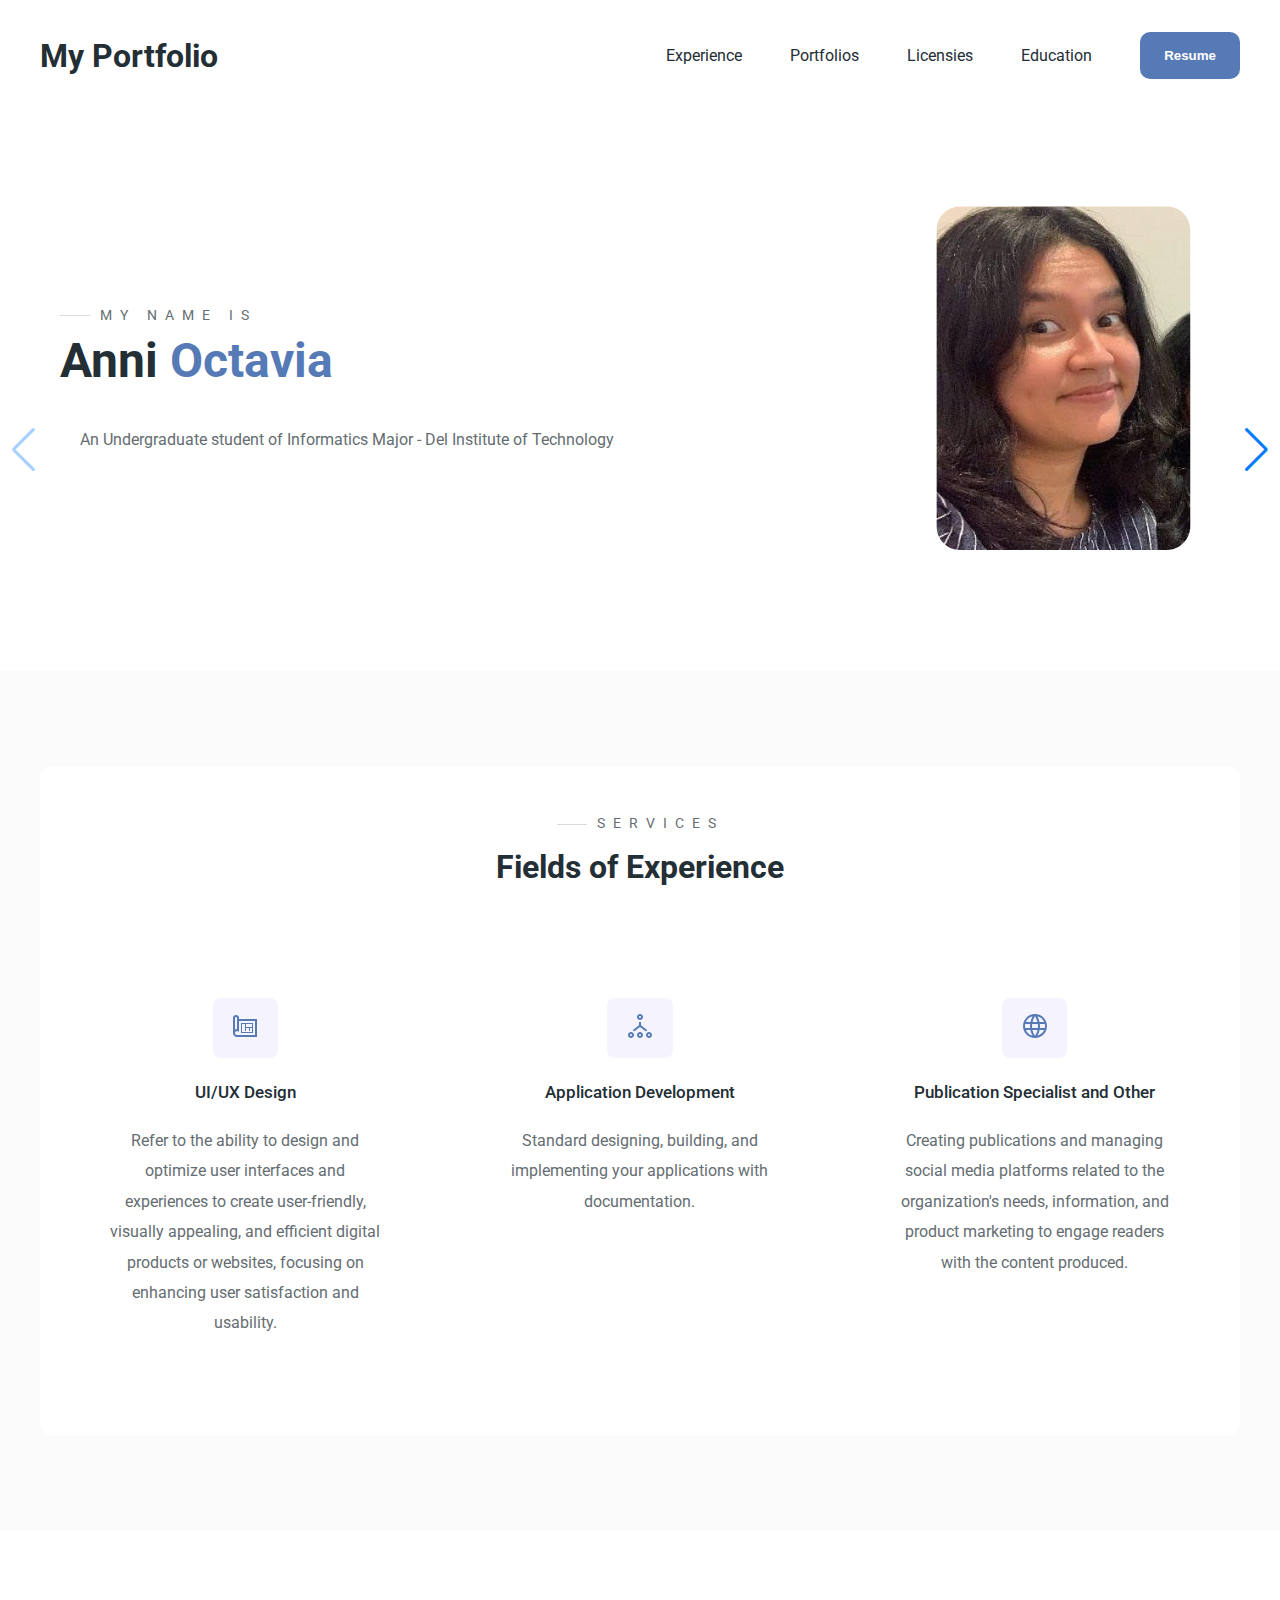
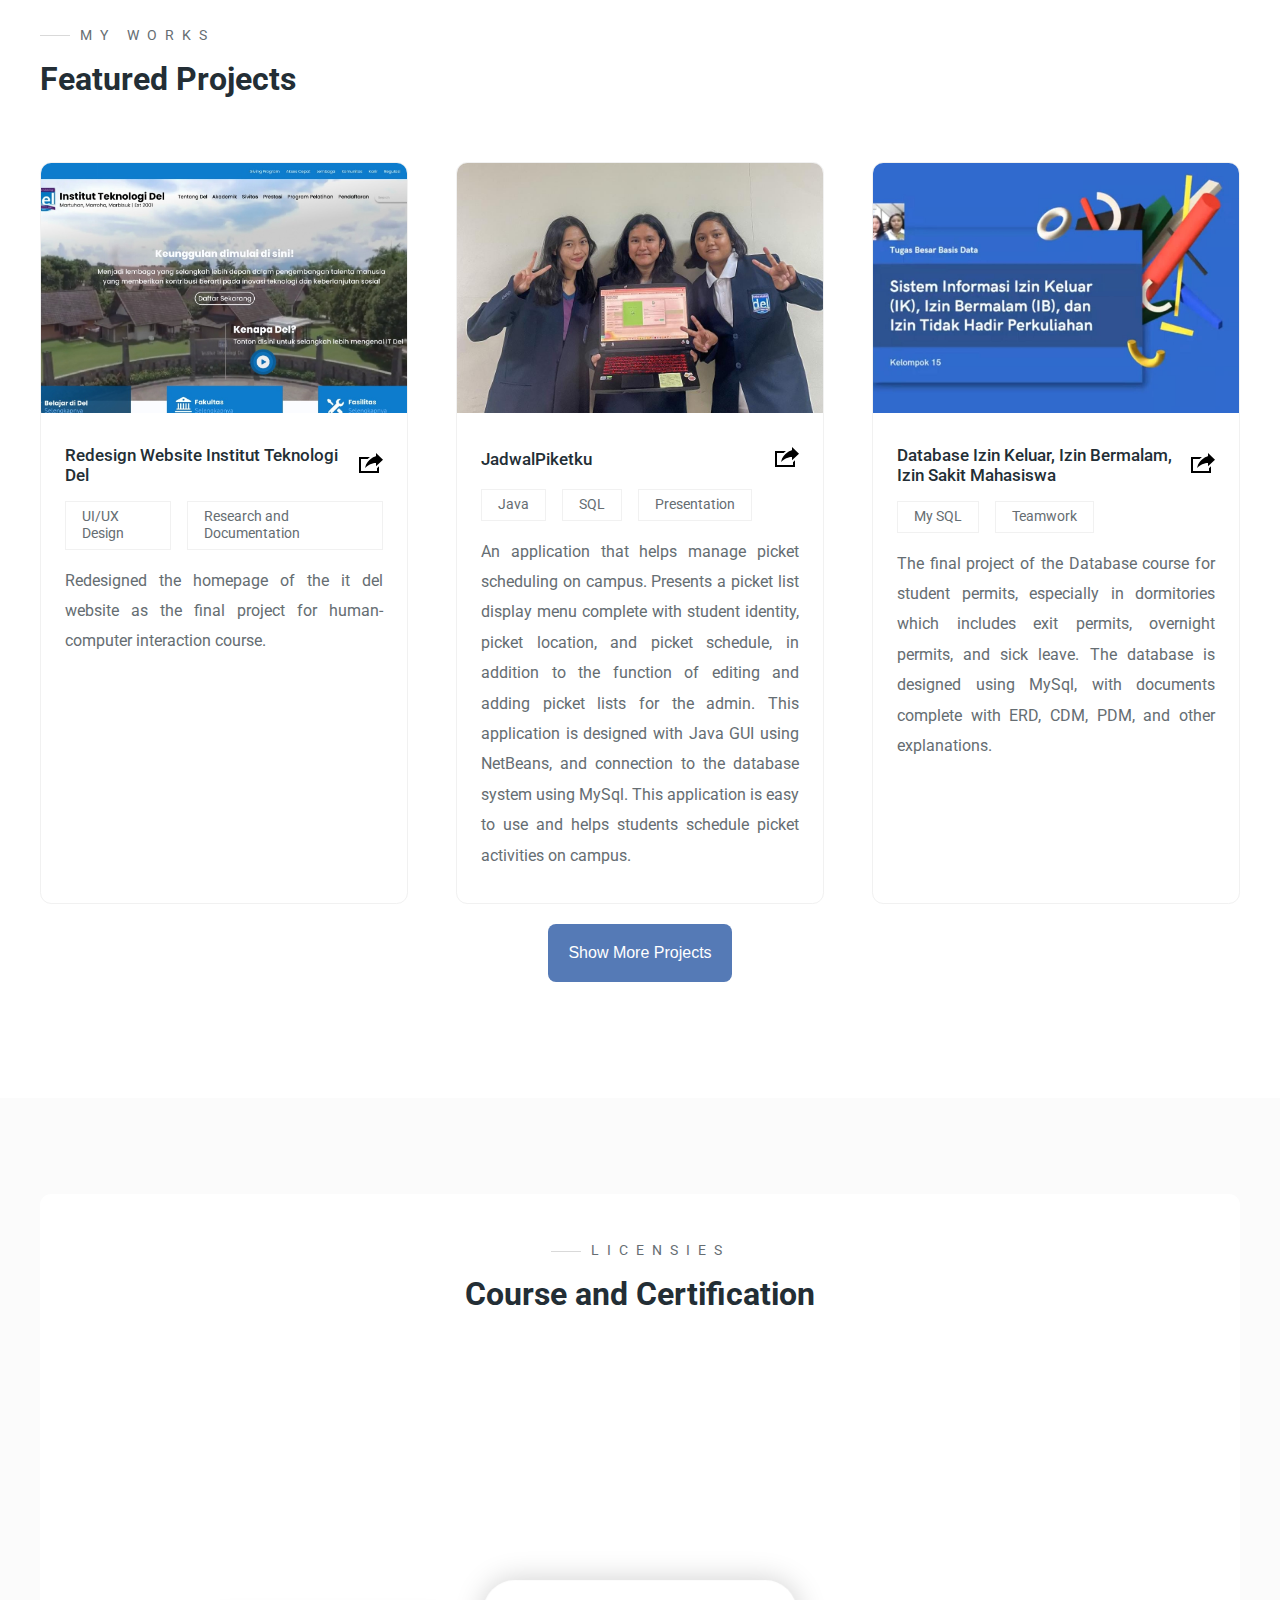
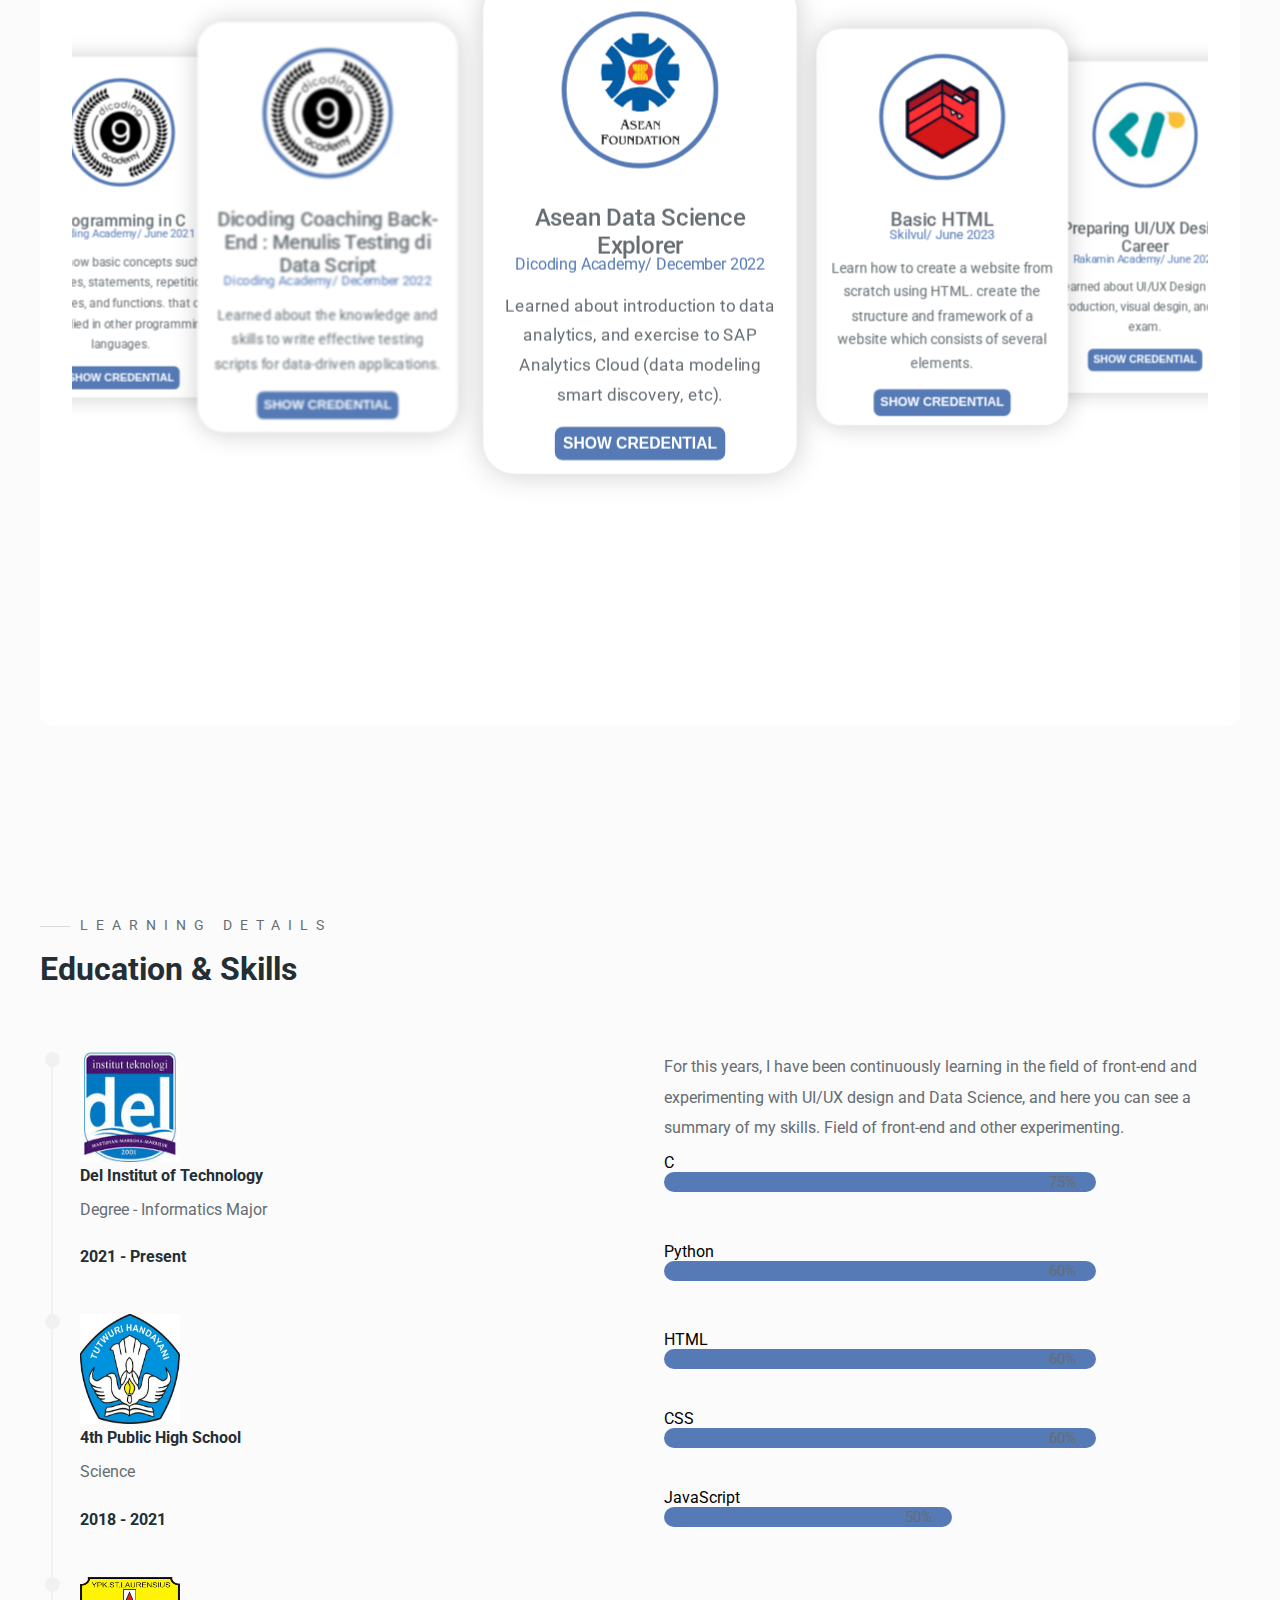
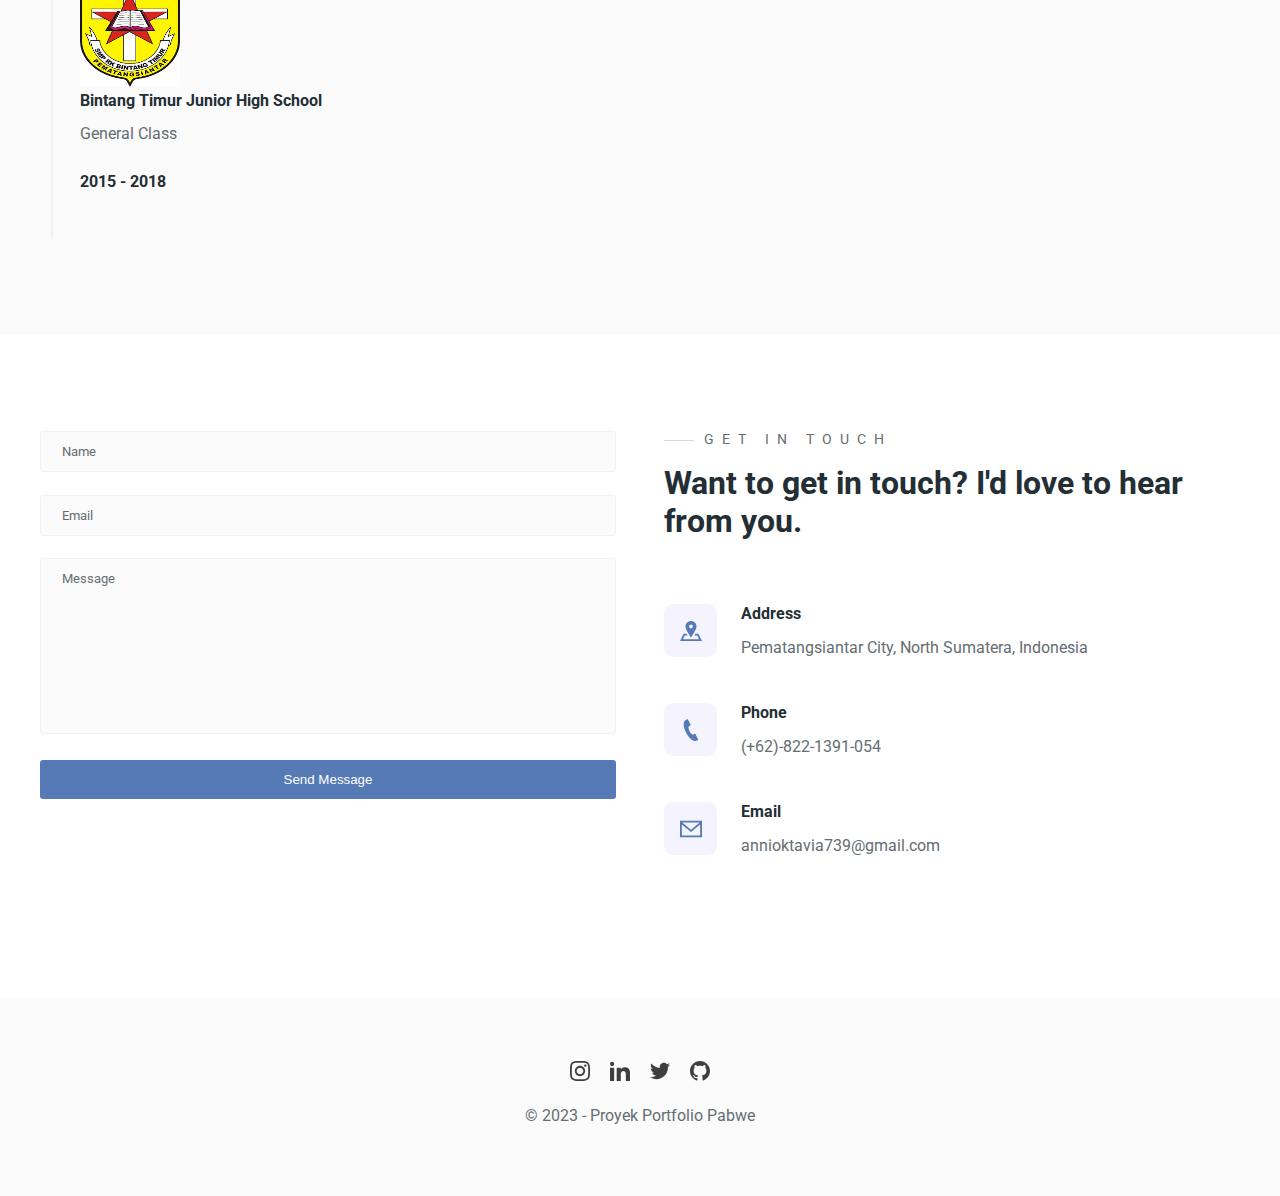
==== index.html @ 8cbbe536 "PortfolioPabwe" ====
<!DOCTYPE html>
<html lang="en">
  <head>
    <meta charset="UTF-8" />
    <meta name="viewport" content="width=device-width, initial-scale=1.0" />
    <link
      rel="stylesheet"
      href="https://cdn.jsdelivr.net/npm/swiper/swiper-bundle.min.css"
    />
    <link rel="stylesheet" href="styles/style.css" />
    <link rel="stylesheet" href="styles/responsive.css" />
    <title>Anni Octavia Simorangkir - Informatics</title>
  </head>
  <body>
    <!-- Header -->
    <header>
      <div class="main-container">
        <div class="nav">
          <div class="logo">
            <a href="/">My Portfolio</a>
          </div>

          <nav>
            <ul>
              <li><a href="#experience">Experience</a></li>
              <li><a href="#portfolios">Portfolios</a></li>
              <li><a href="#licenses">Licensies</a></li>
              <li><a href="#skills">Education</a></li>
              <li>
                <a
                  href="https://drive.google.com/file/d/1HuF-GOgMBJ25SvvYX39ior0el7g1xJ9m/view?usp=drive_link"
                  target="_blank"
                >
                  <button class="btn-btn">Resume</button>
                </a>
              </li>
            </ul>
          </nav>

          <div class="burger">
            <div class="line-1"></div>
            <div class="line-2"></div>
            <div class="line-3"></div>
          </div>
        </div>
        <section id="swiper" class="swiper-container">
          <div class="swiper-wrapper">
            <!-- Slide 1 -->
            <div class="swiper-slide">
              <div class="hero-left">
                <h3 class="pre-title">My name is</h3>
                <h1 class="hero-name">Anni <span id="typed-name"> Octavia Simorangkir</span></h1>
                <p>
                  An Undergraduate student of Informatics Major - Del Institute of Technology
                </p>
              </div>
              <div class="hero-right">
                <img src="./images/Foto Profil.svg" alt="My Profile 1" />
              </div>
            </div>
        
            <!-- Slide 2 -->
            <div class="swiper-slide">
              <div class="hero-left">
                <h1 class="hero-name">About <span> Me</span></h1>
                <p>
                  I am a student of Informatics, with good organization, technical,
                  and analytical/logical skills. I can work under pressure and also
                  able to work well both on my initiative and as part of a team. I'm
                  interested in social media, website development, design, and
                  anything about publishing information or creativity, and want to
                  deepen in this field. I always try to learn something new from
                  every experience because I believe there is always a chance for
                  self-improvement.
                </p>
              </div>
              <div class="hero-right">
                <img src="./images/Foto Profil.svg" alt="My Profile 2" />
              </div>
            </div>
          </section>
          <!-- Ikon "Next" kecil di ujung slide -->
          <div id="nextSlideButton" class="swiper-button-next">
            <i class="fas fa-chevron-right"></i> <!-- Gunakan Font Awesome untuk ikon "Next" -->
          </div>

          <!-- Ikon "Previous" kecil untuk kembali ke slide sebelumnya -->
          <div id="prevSlideButton" class="swiper-button-prev">
            <i class="fas fa-chevron-left"></i> <!-- Gunakan Font Awesome untuk ikon "Previous" -->
          </div>
    </header>
    <!-- End Header -->

    <!-- Services -->
    <section id="experience">
      <div class="experience main-container">
        <h3 class="pre-title">Services</h3>
        <h1 class="section-title services-title">Fields of Experience</h1>
       
        <div class="grid-3">
          <div class="experience" id="experience1">
            <div class="experience-icon" data-modal-target="modal1">
              <svg
                width="24"
                height="24"
                xmlns="http://www.w3.org/2000/svg"
                fill-rule="evenodd"
                clip-rule="evenodd"
              >
                <path
                  d="M24 23h-20c-2.208 0-4-1.792-4-4v-15.694c.313-1.071 1.285-2.306 3-2.306 1.855 0 2.769 1.342 2.995 2.312l.005 1.688h18v18zm-2-16h-16v11s-.595-1-1.922-1c-1.104 0-2.078.896-2.078 2s.896 2 2 2h18v-14zm-2 12h-12v-10h12v10zm-8-9h-3v8h10v-4h-2v3h-1v-3h-3v3h-1v-7zm-8-6.339c-.233-.921-1.807-.917-2 0v11.997c.408-.421 1.383-.724 2-.658v-11.339zm9 6.339v3h6v-3h-6z"
                />
              </svg>
            </div>
            <h4>UI/UX Design</h4>
            <p>
              Refer to the ability to design and optimize user interfaces and
              experiences to create user-friendly, visually appealing, and
              efficient digital products or websites, focusing on enhancing user
              satisfaction and usability.
            </p>
          </div>

          <div class="experience" id="experience2">
            <div class="experience-icon" data-modal-target="modal2">
              <svg
                xmlns="http://www.w3.org/2000/svg"
                width="24"
                height="24"
                viewBox="0 0 24 24"
              >
                <path
                  d="M3 20c.552 0 1 .449 1 1s-.448 1-1 1-1-.449-1-1 .448-1 1-1zm0-2c-1.656 0-3 1.343-3 3s1.344 3 3 3 3-1.343 3-3-1.344-3-3-3zm9 2c.552 0 1 .449 1 1s-.448 1-1 1-1-.449-1-1 .448-1 1-1zm0-2c-1.656 0-3 1.343-3 3s1.344 3 3 3 3-1.343 3-3-1.344-3-3-3zm0-16c.552 0 1 .449 1 1s-.448 1-1 1-1-.449-1-1 .448-1 1-1zm0-2c-1.656 0-3 1.343-3 3s1.344 3 3 3 3-1.343 3-3-1.344-3-3-3zm9 20c.552 0 1 .449 1 1s-.448 1-1 1-1-.449-1-1 .448-1 1-1zm0-2c-1.656 0-3 1.343-3 3s1.344 3 3 3 3-1.343 3-3-1.344-3-3-3zm-1.577-1.721l-6.423-5.028v-3.352c-.323.066-.658.101-1 .101s-.677-.035-1-.101v3.352l-6.424 5.028c.695.233 1.323.602 1.844 1.093l5.58-4.372 5.579 4.373c.522-.492 1.15-.861 1.844-1.094z"
                />
              </svg>
            </div>
            <h4>Application Development</h4>
            <p>
              Standard designing, building, and implementing your applications
              with documentation.
            </p>
          </div>

          <div class="experience" id="experience3">
            <div class="experience-icon" data-modal-target="modal3">
              <svg
                width="24"
                height="24"
                xmlns="http://www.w3.org/2000/svg"
                fill-rule="evenodd"
                clip-rule="evenodd"
              >
                <path
                  d="M12 0c6.623 0 12 5.377 12 12s-5.377 12-12 12-12-5.377-12-12 5.377-12 12-12m2.557 16h-5.115c.546 2.46 1.441 4.114 2.558 5.744 1.194-1.741 2.041-3.41 2.557-5.744m-7.157 0h-4.567c1.236 2.825 3.704 4.972 6.755 5.716-1.048-1.733-1.783-3.658-2.188-5.716m13.767 0h-4.567c-.391 1.988-1.095 3.887-2.175 5.694 3.012-.763 5.517-2.895 6.742-5.694m-14.005-6h-4.962c-.267 1.313-.267 2.685 0 4h4.915c-.119-1.329-.101-2.672.047-4m7.661 0h-5.647c-.165 1.326-.185 2.672-.053 4h5.753c.133-1.328.111-2.673-.053-4m6.977 0h-4.963c.148 1.328.166 2.671.048 4h4.915c.26-1.285.273-2.648 0-4m-12.156-7.729c-3.077.732-5.567 2.886-6.811 5.729h4.653c.435-2.042 1.178-3.985 2.158-5.729m2.355-.048c-1.089 1.77-1.91 3.453-2.463 5.777h4.927c-.534-2.246-1.337-3.948-2.464-5.777m2.368.069c1.013 1.812 1.733 3.76 2.146 5.708h4.654c-1.232-2.816-3.762-4.958-6.8-5.708"
                />
              </svg>
            </div>
            <h4>Publication Specialist and Other</h4>
            <p>
              Creating publications and managing social media platforms related
              to the organization's needs, information, and product marketing to
              engage readers with the content produced.
            </p>
          </div>
            <!-- Modal -->
              <div id="modal1" class="modal">
                <div class="modal-content">
                  <span class="close">&times;</span>
                  <div class="container-timeline">
                    <div class="timeline">
                      <ul>
                        <li>
                          <div class="timeline-content">
                            <h3 class="date">Jan 2023</h3>
                            <h1>UX Researcher</h1>
                            <p>Telkom Digital - Internship Remote</p>
                            <a href="https://drive.google.com/file/d/1YgrmtpD5dYp-GzUQTYGCWfQCP2cHboB0/view?usp=sharing" class="doctimeline-button">Show Documentation</a>
                          </div>
                        </li>
                        </ul>
                      </div>
                  </div>
                </div>
              </div>

              <div id="modal2" class="modal">
                <div class="modal-content">
                  <span class="close">&times;</span>
                  <div class="container-timeline">
                    <div class="timeline">
                      <ul>
                        <li>
                          <div class="timeline-content">
                            <h3 class="date">Nov 2021</h3>
                            <h1>Participant in Cyber Encrytion Workshop</h1>
                            <p>Del Cyber Club · Self-employed</p>
                            <a href="https://drive.google.com/file/d/1EDHUtdsNFv_pYMW4Ae5ulH9IYfgtN_RZ/view?usp=sharing" class="doctimeline-button">Show Documentation</a>
                          </div>
                        </li>
                        </ul>
                      </div>
                  </div>
                </div>
              </div>

              <div id="modal3" class="modal">
                <div class="modal-content">
                  <span class="close">&times;</span>
                  <div class="container-timeline">
                    <div class="timeline">
                      <ul>
                        <li>
                          <div class="timeline-content">
                            <h3 class="date">Aug 2021-Present</h3>
                            <h1>Member of Publication Division</h1>
                            <p>Department of Information and Communication IT Del</p>
                            <a href="https://drive.google.com/file/d/1T1JX_8M2XuqHvWGaSCRwrBpPWy3JBJvF/view?usp=sharing" class="doctimeline-button">Show Documentation</a>
                          </div>
                        </li>
                        <li>
                          <div class="timeline-content"><br>
                            <h3 class="date">Mar 2023- Apr 2023</h3>
                            <h1>Deputy Chief of Short Movie Competition</h1>
                            <p>Department of Information and Communication IT Del · Seasonal</p>
                          </div>
                      </div>
                    </div>
                 </div>
             </div>
        </section>
  <!-- End Services -->

    <!-- Portfolios -->
    <section id="portfolios">
      <div class="portfolios main-container">
        <h3 class="pre-title">My Works</h3>
        <h1 class="section-title">Featured Projects</h1>

        <div class="grid-3">
          <!-- Portfolio 1 -->
          <div class="portfolio">
            <div class="portfolio-cover">
              <img src="./images/Portfolios/portfolio1.jpeg" alt="Portfolio 1" />
            </div>
            <div class="portfolio-info">
              <div class="portfolio-title">
                <h4>Redesign Website Institut Teknologi Del</h4>
                <a
                  href="https://www.figma.com/proto/Z8ZQfykJdlbUmoB5AO9giP/WebDel?page-id=0%3A1&type=design&node-id=2-4&viewport=-126%2C260%2C0.27&scaling=min-zoom&t=Ml8DVV8YJs7gBbTO-1"
                  class="portfolio-link"
                >
                  <svg
                    xmlns="http://www.w3.org/2000/svg"
                    width="24"
                    height="24"
                    viewBox="0 0 24 24"
                  >
                    <path
                      d="M6 17c2.269-9.881 11-11.667 11-11.667v-3.333l7 6.637-7 6.696v-3.333s-6.17-.171-11 5zm12 .145v2.855h-16v-12h6.598c.768-.787 1.561-1.449 2.339-2h-10.937v16h20v-6.769l-2 1.914z"
                    />
                  </svg>
                </a>
              </div>
              <div class="portfolio-tags">
                <div>UI/UX Design</div>
                <div>Research and Documentation</div>
              </div>
              <p>
                Redesigned the homepage of the it del website as the final
                project for human-computer interaction course.
              </p>
            </div>
          </div>

          <!-- Portfolio 2 -->
          <div class="portfolio">
            <div class="portfolio-cover">
              <img src="./images/Portfolios/portfolio2.jpeg" alt="Portfolio 2" />
            </div>
            <div class="portfolio-info">
              <div class="portfolio-title">
                <h4>JadwalPiketku</h4>
                <a
                  href="https://youtube.com/playlist?list=PLV2dAuaP5hUyrnVTfQEmiE13wGDog1CDA&si=3b8J11EO-0Ykq1dG"
                  class="portfolio-link"
                >
                  <svg
                    xmlns="http://www.w3.org/2000/svg"
                    width="24"
                    height="24"
                    viewBox="0 0 24 24"
                  >
                    <path
                      d="M6 17c2.269-9.881 11-11.667 11-11.667v-3.333l7 6.637-7 6.696v-3.333s-6.17-.171-11 5zm12 .145v2.855h-16v-12h6.598c.768-.787 1.561-1.449 2.339-2h-10.937v16h20v-6.769l-2 1.914z"
                    />
                  </svg>
                </a>
              </div>
              <div class="portfolio-tags">
                <div>Java</div>
                <div>SQL</div>
                <div>Presentation</div>
              </div>
              <p>
                An application that helps manage picket scheduling on campus.
                Presents a picket list display menu complete with student
                identity, picket location, and picket schedule, in addition to
                the function of editing and adding picket lists for the admin.
                This application is designed with Java GUI using NetBeans, and
                connection to the database system using MySql. This application
                is easy to use and helps students schedule picket activities on
                campus.
              </p>
            </div>
          </div>

          <!-- Portfolio 3 -->
          <div class="portfolio">
            <div class="portfolio-cover">
              <img src="./images/Portfolios/portfolio3.jpeg" alt="Portfolio 3" />
            </div>
            <div class="portfolio-info">
              <div class="portfolio-title">
                <h4>
                  Database Izin Keluar, Izin Bermalam, Izin Sakit Mahasiswa
                </h4>
                <a
                  href="https://youtube.com/playlist?list=PLV2dAuaP5hUx63AJvn39JiiC3i7NqdK9p&si=PbjantJqWpRc9avt"
                  class="portfolio-link"
                >
                  <svg
                    xmlns="http://www.w3.org/2000/svg"
                    width="24"
                    height="24"
                    viewBox="0 0 24 24"
                  >
                    <path
                      d="M6 17c2.269-9.881 11-11.667 11-11.667v-3.333l7 6.637-7 6.696v-3.333s-6.17-.171-11 5zm12 .145v2.855h-16v-12h6.598c.768-.787 1.561-1.449 2.339-2h-10.937v16h20v-6.769l-2 1.914z"
                    />
                  </svg>
                </a>
              </div>
              <div class="portfolio-tags">
                <div>My SQL</div>
                <div>Teamwork</div>
              </div>
              <p>
                The final project of the Database course for student permits,
                especially in dormitories which includes exit permits, overnight
                permits, and sick leave. The database is designed using MySql,
                with documents complete with ERD, CDM, PDM, and other
                explanations.
              </p>
            </div>
          </div>
        </div>
        <button id="moreButton">Show More Projects</button>
      </div>
    </section>
    <!-- End Portfolios -->

    <!--Licenses-->
    <section id="licenses">
      <div class="licenses main-container">
        <h3 class="pre-title">Licensies</h3>
        <h1 class="section-title">Course and Certification</h1>

        <div class="swiper mySwiper">
          <div class="swiper-wrapper main-container">
            <div class="card swiper-slide">
              <div class="card__image">
                <img
                  src="/images/Licencies/dicoding.png"
                  alt="Programing in C"
                />
              </div>

              <div class="card__content">
                <span class="card__title">Programming in C </span>
                <span class="card__name">Dicoding Academy/ June 2021</span>
                <p class="card__text">
                  Get to know basic concepts such as variables, statements, repetition structures, and functions. 
                  that can be applied in other programming languages.
                </p>
                <button
                  class="card__btn"
                  onclick="window.open('//www.dicoding.com/certificates/0LZ01375NP65', '_blank')"
                >
                  Show Credential
                </button>
              </div>
            </div>

            <div class="card swiper-slide">
              <div class="card__image">
                <img
                  src="/images/Licencies/dicoding.png"
                  alt="Coaching Back-End"
                />
              </div>

              <div class="card__content">
                <span class="card__title"
                  >Dicoding Coaching Back-End : Menulis Testing di Data
                  Script</span
                >
                <span class="card__name">Dicoding Academy/ December 2022</span>
                <p class="card__text">
                  Learned about the knowledge and skills to write effective
                  testing scripts for data-driven applications.
                </p>
                <button
                  class="card__btn"
                  onclick="window.open('//drive.google.com/file/d/1JeFHRo01fpWzjIf_hUkekK2_naiL9133/view', '_blank')"
                >
                  Show Credential
                </button>
              </div>
            </div>

            <div class="card swiper-slide">
              <div class="card__image">
                <img
                  src="/images/Licencies/asean foundation.png"
                  alt="card image"
                />
              </div>

              <div class="card__content">
                <span class="card__title">Asean Data Science Explorer</span>
                <span class="card__name"
                  ><span class="card__name"
                    >Dicoding Academy/ December 2022</span
                  ></span
                >
                <p class="card__text">
                  Learned about introduction to data analytics, and exercise to
                  SAP Analytics Cloud (data modeling smart discovery, etc).
                </p>
                <button
                  class="card__btn"
                  onclick="window.open('//drive.google.com/file/d/1Kjv89AIvlqmX6PdTJpKiSm8ZEpJvQ6d0/view', '_blank')"
                >
                  Show Credential
                </button>
              </div>
            </div>

            <div class="card swiper-slide">
              <div class="card__image">
                <img src="/images/Licencies/skilvul.png" alt="card image" />
              </div>

              <div class="card__content">
                <span class="card__title">Basic HTML</span>
                <span class="card__name">Skilvul/ June 2023</span>
                <p class="card__text">
                  Learn how to create a website from scratch using HTML. 
                  create the structure and framework of a website which consists of several elements. 
                </p>
                <button
                  class="card__btn"
                  onclick="window.open('//badgr.com/public/assertions/C6dyl5q_TualVvT6UmDngg?identity__email=annioktavia739@gmail.com', '_blank')"
                >
                  Show Credential
                </button>
              </div>
            </div>

            <div class="card swiper-slide">
              <div class="card__image">
                <img src="/images/Licencies/rakamin.jpg" alt="card image" />
              </div>

              <div class="card__content">
                <span class="card__title">Preparing UI/UX Design Career</span>
                <span class="card__name">Rakamin Academy/ June 2023</span>
                <p class="card__text">
                  Learned about UI/UX Design from introduction, visual desgin,
                  and final exam.
                </p>
                <button
                  class="card__btn"
                  onclick="window.open('//drive.google.com/file/d/1daIHv3JkHF68zZTEn1LomVBqUUEv0Ce5/view', '_blank')"
                >
                  Show Credential
                </button>
              </div>
            </div>
          </div>
        </div>
      </div>
    </section>
    <!--end licensies-->

    <!-- Skills & Education -->
    <section id="skills">
      <div class="skills main-container">
        <h3 class="pre-title">Learning Details</h3>
        <h1 class="section-title">Education & Skills</h1>

        <div class="skills-grid">
          <div class="skills-left">
            <div class="education">
              <div class="line">
                <div></div>
              </div>
              <div class="education-info">
                <img
                  src="images/logo del.jpg"
                  alt="Del Institut of Technology Logo"
                  class="school-logo"
                />
                <h4 class="education-title">Del Institut of Technology</h4>
                <p>Degree - Informatics Major</p>
                <h4 class="education-years">2021 - Present</h4>
              </div>
            </div>
            <div class="education">
              <div class="line">
                <div></div>
              </div>
              <div class="education-info">
                <img
                  src="images/Logo sman4.jpg"
                  alt="4th Public High School Logo"
                  class="school-logo"
                />
                <h4 class="education-title">4th Public High School</h4>
                <p>Science</p>
                <h4 class="education-years">2018 - 2021</h4>
              </div>
            </div>
            <div class="education">
              <div class="line">
                <div></div>
              </div>
              <div class="education-info">
                <img
                  src="images/logo bt.png"
                  alt="Bintang Timur Junior High School Logo"
                  class="school-logo"
                />
                <h4 class="education-title">
                  Bintang Timur Junior High School
                </h4>
                <p>General Class</p>
                <h4 class="education-years">2015 - 2018</h4>
              </div>
            </div>
          </div>
          <div class="skills-right">
            <p>
              For this years, I have been continuously learning in the field of
              front-end and experimenting with UI/UX design and Data Science,
              and here you can see a summary of my skills. Field of front-end
              and other experimenting.
            </p>
            <div class="skills-area">
              <div class="skill">
                <div class="skill-title">C</div>
                <div class="skill-bar"></div>
                <div class="html skill-fill">
                  <span class="skill-percent">75%</span>
                </div>
              </div>
              <div class="skills-area">
                <div class="skill">
                  <div class="skill-title">Python</div>
                  <div class="skill-bar"></div>
                  <div class="html skill-fill">
                    <span class="skill-percent">60%</span>
                  </div>
                </div>
            <div class="skills-area">
              <div class="skill">
                <div class="skill-title">HTML</div>
                <div class="skill-bar"></div>
                <div class="html skill-fill">
                  <span class="skill-percent">60%</span>
                </div>
              </div>
              <div class="skill">
                <div class="skill-title">CSS</div>
                <div class="skill-bar"></div>
                <div class="css skill-fill">
                  <span class="skill-percent">60%</span>
                </div>
              </div>
              <div class="skill">
                <div class="skill-title">JavaScript</div>
                <div class="skill-bar"></div>
                <div class="js skill-fill">
                  <span class="skill-percent">50%</span>
                </div>
              </div>
            </div>
          </div>
        </div>
      </div>
    </section>
    <!-- End Skills & Education  -->

    <!-- Contact -->
    <section id="contact">
      <div class="contact main-container">
        <div class="contact-left">
          <form action="fotmspree" method="POST" class="contact-form">
            <div>
              <input type="text" placeholder="Name" name="name" required />
            </div>
            <div>
              <input
                type="email"
                placeholder="Email"
                name="email"
                required
                pattern="[a-zA-Z0-9._%+-]+@[a-zA-Z0-9.-]+\.[a-zA-Z]{2,4}"
              />
            </div>
            <div>
              <textarea
                name="message"
                id="message"
                cols="30"
                rows="10"
                placeholder="Message"
                required
              ></textarea>
            </div>
            <div>
              <button class="btn-submit" type="submit">Send Message</button>
            </div>
          </form>
        </div>

        <div class="contact-right">
          <h3 class="pre-title">Get In Touch</h3>
          <h1 class="section-title">Want to get in touch? I'd love to hear from you.</h1>
          <div class="contact-item">
            <div class="contact-item-icon">
              <svg
                xmlns="http://www.w3.org/2000/svg"
                width="22"
                height="22"
                viewBox="0 0 24 24"
              >
                <path
                  d="M12 1c-3.148 0-6 2.553-6 5.702 0 3.148 2.602 6.907 6 12.298 3.398-5.391 6-9.15 6-12.298 0-3.149-2.851-5.702-6-5.702zm0 8c-1.105 0-2-.895-2-2s.895-2 2-2 2 .895 2 2-.895 2-2 2zm12 14h-24l4-8h3.135c.385.641.798 1.309 1.232 2h-3.131l-2 4h17.527l-2-4h-3.131c.435-.691.848-1.359 1.232-2h3.136l4 8z"
                />
              </svg>
            </div>
            <div class="contact-item-detail">
              <h4>Address</h4>
              <p>Pematangsiantar City, North Sumatera, Indonesia</p>
            </div>
          </div>

          <div class="contact-item">
            <div class="contact-item-icon">
              <svg
                xmlns="http://www.w3.org/2000/svg"
                width="22"
                height="22"
                viewBox="0 0 24 24"
              >
                <path
                  d="M20 22.621l-3.521-6.795c-.008.004-1.974.97-2.064 1.011-2.24 1.086-6.799-7.82-4.609-8.994l2.083-1.026-3.493-6.817-2.106 1.039c-7.202 3.755 4.233 25.982 11.6 22.615.121-.055 2.102-1.029 2.11-1.033z"
                />
              </svg>
            </div>
            <div class="contact-item-detail">
              <h4>Phone</h4>
              <p>(+62)-822-1391-054</p>
            </div>
          </div>

          <div class="contact-item">
            <div class="contact-item-icon">
              <svg
                xmlns="http://www.w3.org/2000/svg"
                width="22"
                height="22"
                viewBox="0 0 24 24"
              >
                <path
                  d="M0 3v18h24v-18h-24zm21.518 2l-9.518 7.713-9.518-7.713h19.036zm-19.518 14v-11.817l10 8.104 10-8.104v11.817h-20z"
                />
              </svg>
            </div>
            <div class="contact-item-detail">
              <h4>Email</h4>
              <p>annioktavia739@gmail.com</p>
            </div>
          </div>
        </div>
      </div>
    </section>
    <!-- End Contact -->

    <!-- Fomter -->
    <footer>
      <div class="footer-icons">
        <a href="https://www.instagram.com/">
          <svg
            xmlns="http://www.w3.org/2000/svg"
            width="20"
            height="20"
            viewBox="0 0 24 24"
          >
            <path
              d="M12 2.163c3.204 0 3.584.012 4.85.07 3.252.148 4.771 1.691 4.919 4.919.058 1.265.069 1.645.069 4.849 0 3.205-.012 3.584-.069 4.849-.149 3.225-1.664 4.771-4.919 4.919-1.266.058-1.644.07-4.85.07-3.204 0-3.584-.012-4.849-.07-3.26-.149-4.771-1.699-4.919-4.92-.058-1.265-.07-1.644-.07-4.849 0-3.204.013-3.583.07-4.849.149-3.227 1.664-4.771 4.919-4.919 1.266-.057 1.645-.069 4.849-.069zm0-2.163c-3.259 0-3.667.014-4.947.072-4.358.2-6.78 2.618-6.98 6.98-.059 1.281-.073 1.689-.073 4.948 0 3.259.014 3.668.072 4.948.2 4.358 2.618 6.78 6.98 6.98 1.281.058 1.689.072 4.948.072 3.259 0 3.668-.014 4.948-.072 4.354-.2 6.782-2.618 6.979-6.98.059-1.28.073-1.689.073-4.948 0-3.259-.014-3.667-.072-4.947-.196-4.354-2.617-6.78-6.979-6.98-1.281-.059-1.69-.073-4.949-.073zm0 5.838c-3.403 0-6.162 2.759-6.162 6.162s2.759 6.163 6.162 6.163 6.162-2.759 6.162-6.163c0-3.403-2.759-6.162-6.162-6.162zm0 10.162c-2.209 0-4-1.79-4-4 0-2.209 1.791-4 4-4s4 1.791 4 4c0 2.21-1.791 4-4 4zm6.406-11.845c-.796 0-1.441.645-1.441 1.44s.645 1.44 1.441 1.44c.795 0 1.439-.645 1.439-1.44s-.644-1.44-1.439-1.44z"
            />
          </svg>
        </a>

        <a
          href="https://www.linkedin.com/in/anni-octavia-simorangkir-b58489205/"
        >
          <svg
            xmlns="http://www.w3.org/2000/svg"
            width="20"
            height="20"
            viewBox="0 0 24 24"
          >
            <path
              d="M4.98 3.5c0 1.381-1.11 2.5-2.48 2.5s-2.48-1.119-2.48-2.5c0-1.38 1.11-2.5 2.48-2.5s2.48 1.12 2.48 2.5zm.02 4.5h-5v16h5v-16zm7.982 0h-4.968v16h4.969v-8.399c0-4.67 6.029-5.052 6.029 0v8.399h4.988v-10.131c0-7.88-8.922-7.593-11.018-3.714v-2.155z"
            />
          </svg>
        </a>

        <a
          href="https://twitter.com/gaambisbanget?t=MgvfbbK70iFyH_g92my7Dw&s=08"
        >
          <svg
            xmlns="http://www.w3.org/2000/svg"
            width="20"
            height="20"
            viewBox="0 0 24 24"
          >
            <path
              d="M24 4.557c-.883.392-1.832.656-2.828.775 1.017-.609 1.798-1.574 2.165-2.724-.951.564-2.005.974-3.127 1.195-.897-.957-2.178-1.555-3.594-1.555-3.179 0-5.515 2.966-4.797 6.045-4.091-.205-7.719-2.165-10.148-5.144-1.29 2.213-.669 5.108 1.523 6.574-.806-.026-1.566-.247-2.229-.616-.054 2.281 1.581 4.415 3.949 4.89-.693.188-1.452.232-2.224.084.626 1.956 2.444 3.379 4.6 3.419-2.07 1.623-4.678 2.348-7.29 2.04 2.179 1.397 4.768 2.212 7.548 2.212 9.142 0 14.307-7.721 13.995-14.646.962-.695 1.797-1.562 2.457-2.549z"
            />
          </svg>
        </a>

        <a href="https://github.com/ifs21054-itdel">
          <svg
            xmlns="http://www.w3.org/2000/svg"
            width="20"
            height="20"
            viewBox="0 0 24 24"
          >
            <path
              d="M12 0c-6.626 0-12 5.373-12 12 0 5.302 3.438 9.8 8.207 11.387.599.111.793-.261.793-.577v-2.234c-3.338.726-4.033-1.416-4.033-1.416-.546-1.387-1.333-1.756-1.333-1.756-1.089-.745.083-.729.083-.729 1.205.084 1.839 1.237 1.839 1.237 1.07 1.834 2.807 1.304 3.492.997.107-.775.418-1.305.762-1.604-2.665-.305-5.467-1.334-5.467-5.931 0-1.311.469-2.381 1.236-3.221-.124-.303-.535-1.524.117-3.176 0 0 1.008-.322 3.301 1.23.957-.266 1.983-.399 3.003-.404 1.02.005 2.047.138 3.006.404 2.291-1.552 3.297-1.23 3.297-1.23.653 1.653.242 2.874.118 3.176.77.84 1.235 1.911 1.235 3.221 0 4.609-2.807 5.624-5.479 5.921.43.372.823 1.102.823 2.222v3.293c0 .319.192.694.801.576 4.765-1.589 8.199-6.086 8.199-11.386 0-6.627-5.373-12-12-12z"
            />
          </svg>
        </a>
      </div>
      <p>&#169; 2023 - Proyek Portfolio Pabwe</p>
    </footer>
    <!-- End Footer -->
    <script src="https://cdn.jsdelivr.net/npm/swiper/swiper-bundle.min.js"></script>

    <script src="main.js"></script>
  </body>
</html>
---- styles/style.css ----
@import url("https://fonts.googleapis.com/css2?family=Roboto:ital,wght@0,500;0,700;0,900;1,400&display=swap");

:root {
  --primaryTextColor: #232e35; /* Untuk title atau judul */
  --secondaryTextColor: #656d72; /* Untuk text biasa seperti paragraph contohnya */

  --borderColor: #f1f1f1;
  --lineColor: #d9d9d9; /* untuk line di pre-title */

  --primaryBackgroundColor: #fff;
  --secondaryBackgroundColor: #fbfbfb;
  --thirdBackgroundColor: #f5f3fe;

  --primaryIconColor: #557ab6;
  --primaryIconColorHover: #0069d9;

  --sectionPadding: 6rem 0;

  --itemBorderRadius: 0.7rem;
}

* {
  margin: 0;
  padding: 0;
  box-sizing: border-box;
  scroll-behavior: smooth;
}

body {
  font-family: "Roboto", sans-serif;
}

h1,
h2,
h3,
h4,
h5,
h6,
strong {
  color: var(--primaryTextColor);
}

p {
  font-size: 1rem; /* rem adalah alternatif ukuran 1 rem = 16 px */
  line-height: 1.9rem; /* 30.4 px */
}

p,
span,
label,
input,
textarea,
li {
  color: var(--secondaryTextColor);
}

a {
  text-decoration: none; /* agar tidak ada garis dibawahnya */
}

/* End Preparation */

.main-container {
  width: 1200px; /* agar website tidak break dan solid di angka 1200px */
  margin: 0 auto;
}

@media screen and (max-width: 1200px) {
  .main-container {
    width: 90%;
  }
}

/* Buttons */
.btn-btn {
  padding: 1rem 1.5rem;
  background: var(--primaryIconColor);
  border: none; /* Menghilangkan border agar lebih estetis */
  cursor: pointer;
  transition: 0.2s ease-in-out;
  border-radius: 10px; /* Menentukan tingkat lengkungan pinggiran */
  color: #fff; /* Warna teks */
  font-weight: bold; /* Ketebalan teks */
  text-transform: none;
}

.btn-btn:hover {
  background-color: var(--primaryIconColorHover);
}

/* Titles */
.section-title {
  margin: 1rem 0 4rem;
  font-size: 2rem;
}

.pre-title {
  text-transform: uppercase;
  letter-spacing: 0.5rem;
  color: var(--secondaryTextColor);
  position: relative;
  padding-left: 40px;
  width: fit-content;
  font-weight: 400;
  font-size: 0.9rem;
}

.pre-title::before {
  content: "";
  width: 30px;
  height: 1px;
  background: var(--lineColor);
  position: absolute;
  display: block;
  left: 0;
  top: 50%;
}

/* Layouts */
.grid-3 {
  display: grid;
  /* grid-template-columns: 1fr 1fr 1fr; use this first, use code below when its time for explaining responsive design part */
  grid-template-columns: repeat(auto-fit, minmax(250px, 1fr));
  gap: 3rem;
}

/* --- Logo and Navigation Menu --- */
.nav {
  display: flex; /* agar ke samping */
  justify-content: space-between; /* untuk memberi jarak antar komponen paling kiri dan paling kanan */
  padding: 2rem 0; /*untuk jarak atas bawah */
}

nav ul {
  list-style: none; /*supaya tidak ada titik bunddle*/
  display: flex; /* agar ke samping */
  gap: 3rem; /*jarak antar fungsi */
}

/* Logo */
.logo {
  display: flex;
  align-items: center; /*agar ke tengah sejajar fungsi lainnya */
  font-weight: 700;
  font-size: 2rem; /* font jadi lebih besar*/
}

.logo a {
  color: var(--primaryTextColor);
}

.logo:hover {
  box-shadow: var(--primaryIconColorHover);
}

/* Navigation Menu */
nav ul li {
  display: flex;
  align-items: center;
}

nav ul li a {
  color: var(--primaryTextColor);
}

/* Burger*/
.burger div {
  width: 25px;
  height: 2px;
  background-color: #000;
  margin: 7px;
  transition: all 0.3s;
  z-index: 99;
}

.burger {
  display: none;
  z-index: 99;
  position: fixed;
  top: 33px;
  right: 35px;
}

/* Hero Section */
.swiper-container {
  width: 100%; /* Lebar 100% dari parent element */
  overflow: hidden; /* Agar konten yang melebihi lebar terpotong */
  position: relative; /* Pastikan posisi elemen adalah relatif */
  z-index: 1;
}

.swiper-slide {
  width: 100%; /* Lebar 100% dari parent element (container) */
  display: flex;
  justify-content: space-between;
  align-items: center;
  padding: 20px;
  background-color: var(
    --primaryBackgroundColor
  ); /* Ganti dengan warna latar belakang yang sesuai */
}

#hero {
  width: 100%; /* Lebar 100% dari parent element (slide) */
  height: 720px;
  display: grid;
  grid-template-columns: 1fr 1fr;
  align-items: center;
}

.hero-name {
  font-size: 3rem;
  font-weight: 700;
  margin: 0.5rem 0 1rem; /* atas, kiri-kanan, bawah */
}

.hero-name span {
  color: var(--primaryIconColor) !important;
}

.typing-animation {
  display: inline-block;
  overflow: hidden; /* Mengatur overflow ke "hidden" agar teks tersembunyi */
  vertical-align: top; /* Menghindari pergeseran vertikal saat teks muncul */
}

.hero-left p {
  text-align: justify;
  flex: 1;
  padding: 20px;
  text-align: left;
}

.hero-left img {
  max-width: 40%;
  height: auto;
}

.hero-right img {
  max-width: 50%;
  height: auto;
}

.hero-right {
  text-align: justify;
  flex: 1;
  padding: 20px;
  text-align: right;
}

.swiper-pagination .swiper-pagination-bullet {
  width: 10px;
  height: 10px;
  background: #000;
  opacity: 0.5;
  margin: 0 5px;
}
.swiper-pagination .swiper-pagination-bullet-active {
  opacity: 1;
}

/* Experience Section */
#experience {
  background-color: var(--secondaryBackgroundColor);
  padding: var(--sectionPadding);
}

.experience .pre-title {
  margin: 0 auto; /* atas-bawah 0; kiri-kanan auto*/
}

.experience-title {
  text-align: center;
}

.experience {
  padding: 3rem 2rem;
  text-align: center;
  background: var(--primaryBackgroundColor);
  border-radius: var(--itemBorderRadius);
}

.experience h4 {
  margin: 1.5rem 0;
  font-weight: 500;
  font-size: 1.05rem;
}

.experience-icon {
  background: var(--thirdBackgroundColor);
  width: fit-content;
  margin: 0 auto;
  padding: 1rem 1.3rem;
  border-radius: 0.5rem;
}

.experience-icon svg {
  fill: var(--primaryIconColor);
}

.experience-icon svg:hover {
  fill: #007bff; /* Warna ikon berubah saat dihover */
  transform: scale(1.1); /* Perbesar ikon saat dihover */
  transition: fill 0.3s, transform 0.3s; /* Efek transisi */
  cursor: pointer; /* Ubah kursor menjadi pointer saat dihover */
}

.experience-class {
  display: flex;
  align-items: center;
  gap: 20px;
}

.experience-classlogo img {
  max-width: 100px; /* Sesuaikan ukuran logo sesuai kebutuhan */
  height: auto;
}

.experience-classdetails {
  flex-grow: 1;
  text-align: left;
}

.modal {
  display: none;
  position: fixed;
  top: 0;
  left: 0;
  width: 100%;
  height: 100%;
  background-color: rgba(0, 0, 0, 0.7);
  overflow-y: auto; /* Enable vertical scrolling when the modal content exceeds the modal's height */
  z-index: 2;
}

.modal-content {
  background-color: #fff;
  max-width: 400px; /* Set the maximum width for a small-sized modal */
  margin: 10% auto;
  padding: 20px;
  border: 1px solid #ccc;
  box-shadow: 0 2px 4px rgba(0, 0, 0, 0.2);
  border-radius: 10px;
  text-align: center;
  position: relative;
}

.close {
  position: absolute;
  top: 0;
  right: 0;
  padding: 10px;
  cursor: pointer;
}

.timeline {
  width: 80%;
  max-width: 300px; /* Adjust the maximum width for small-sized content */
  margin: 0 auto;
  position: relative;
}

.timeline-inner {
  max-height: 30vh; /* Set a maximum height for scrolling */
  overflow-y: auto; /* Enable vertical scrolling when content exceeds the height */
  position: relative;
  padding-left: 20px; /* Menambahkan ruang sebelum konten ketika ada titik */
}

.timeline ul {
  list-style: none;
  padding: 0;
  margin: 0;
}

.timeline ul:hover {
  color: var(--primaryIconColorHover);
}

.timeline-content {
  position: relative;
}

.timeline-content::before {
  content: "";
  width: 10px; /* Lebar titik */
  height: 10px; /* Tinggi titik */
  background-color: var(--primaryIconColor); /* Warna titik */
  border-radius: 50%; /* Membuat titik berbentuk lingkaran */
  cursor: pointer;
  position: absolute;
  left: 0;
  top: 50%; /* Pusat titik vertikal */
  transform: translateY(-50%); /* Pusatkan titik vertikal */
}

/* Garis penghubung vertikal */
.timeline-content::after {
  content: "";
  position: absolute;
  top: 4px;
  left: 4px; /* Geser garis ke kanan dari titik */
  width: 2px;
  height: 100%;
  background-color: var(--primaryIconColor);
}

.doctimeline-button {
  background-color: var(
    --primaryIconColor
  ); /* Ganti warna latar belakang sesuai dengan yang Anda inginkan */
  color: #fff; /* Warna teks tombol */
  padding: 10px 20px; /* Padding tombol sesuai kebutuhan */
  border: none; /* Menghilangkan border */
  border-radius: 5px; /* Mengatur sudut tombol */
  text-decoration: none; /* Menghilangkan garis bawah teks */
  display: inline-block;
}

.doctimeline-button:hover {
  background-color: var(
    --primaryIconColorHover
  ); /* Ganti warna latar belakang saat dihover */
  color: #fff; /* Ganti warna teks saat dihover */
  transition: background-color 0.3s; /* Efek transisi perubahan warna latar belakang */
  text-decoration: none; /* Menghilangkan garis bawah teks saat dihover */
  cursor: pointer; /* Mengubah kursor menjadi pointer saat dihover */
}

/* Portfolios */
#portfolios {
  padding: var(--sectionPadding);
}

.portfolio {
  border-radius: var(--itemBorderRadius);
  overflow: hidden; /* supaya gambar yang diatas itu dia ngikut border radiusnya, karena yang dikasih border radius disini adalah div portfolio ini */
  border: 1px solid var(--borderColor);
}

.portfolio-cover {
  height: 250px;
}

.portfolio img {
  width: 100%;
  height: 100%;
  object-fit: cover;
}

.portfolio-info {
  padding: 2rem 1.5rem;
}

.portfolio-info p {
  text-align: justify;
}

.portfolio-title {
  display: flex;
  justify-content: space-between;
  align-items: center;
  gap: 1rem;
}

.portfolio h4 {
  font-weight: 500;
  font-size: 1.05rem;
}

.portfolio-title a svg:hover {
  fill: var(--primaryIconColor);
}

.portfolio-title a svg {
  transition: 0.2s ease-in-out;
}

.portfolio-tags {
  display: flex;
  gap: 1rem;
  margin: 1rem 0;
}

.portfolio-tags div {
  font-size: 0.9rem;
  border: 1px solid var(--borderColor);
  padding: 0.4rem 1rem;
  color: var(--secondaryTextColor);
}

.portfolio-tags div {
  font-size: 0.9rem;
  border: 1px solid var(--borderColor);
  padding: 0.4rem 1rem;
  color: var(--secondaryTextColor);
}

/* Tambahan gaya pada tombol "More" */
#moreButton {
  margin: 0;
  padding: 0;
  display: flex;
  justify-content: center;
  align-items: center;
  align-items: center;
  padding: 20px;
  margin: 20px auto;
  border: none;
  border-radius: 8px;
  background-color: var(--primaryIconColor);
  color: #fff;
  font-size: 16px;
  cursor: pointer;
}

#moreButton:hover {
  background-color: var(--primaryIconColorHover);
}

/* Add this CSS to create a 3x2 grid */
.portfolio-grid-6 {
  display: grid;
  grid-template-columns: repeat(3, 1fr);
  grid-template-rows: repeat(2, 1fr);
  gap: 20px;
  max-width: 1200px;
  margin: 20px auto;
  padding: 20px;
  background-color: var(--primaryBackgroundColor);
  border: 1px solid var(--secondaryBackgroundColor);
  border-radius: 8px;
}

/*Licenses*/
#licenses {
  background-color: var(--secondaryBackgroundColor);
  padding: var(--sectionPadding);
}

.licenses .pre-title {
  margin: 0 auto; /* atas-bawah 0; kiri-kanan auto*/
}

.licenses-title {
  text-align: center;
}

.licenses {
  padding: 3rem 2rem;
  text-align: center;
  background: var(--primaryBackgroundColor);
  border-radius: var(--itemBorderRadius);
}
/* ----------- SLIDER ------------ */
.swiper {
  display: flex;
  justify-content: center;
  align-items: center;
  height: 100vh;
  width: 100%;
  --color: var(--primaryIconColor);
  --bg-color: var(--primaryBackgroundColor);
}

.swiper-wrapper {
  width: 100%;
  height: 35em;
  display: flex;
  align-items: center;
}

.card {
  width: 20em;
  height: 90%;
  background-color: #fff;
  border-radius: 2em;
  box-shadow: 0 0 2em rgba(0, 0, 0, 0.2);
  padding: 2em 1em;
  display: flex;
  align-items: center;
  flex-direction: column;
  margin: 0 2em;
}

.swiper-slide-active .card {
  transform: translateY(0);
  opacity: 1;
}
.swiper-slide:not(.swiper-slide-active) {
  filter: blur(1px);
}

.card__image {
  width: 10em;
  height: 10em;
  border-radius: 50%;
  border: 5px solid var(--color);
  padding: 3px;
  margin-bottom: 2em;
}

.card__image img {
  width: 100%;
  height: 100%;
  border-radius: 50%;
  object-fit: cover;
}

.card__content {
  display: flex;
  align-items: center;
  flex-direction: column;
}

.card__title {
  font-size: 1.5rem;
  font-weight: 500;
  position: relative;
  top: 0.2em;
}

.card__name {
  color: var(--color);
}

.card__text {
  text-align: center;
  font-size: 1.1rem;
  margin: 1em 0;
}

.card__btn {
  background-color: var(--color);
  color: #fff;
  font-size: 1rem;
  text-transform: uppercase;
  font-weight: 600;
  border: none;
  padding: 0.5em;
  border-radius: 0.5em;
  margin-bottom: 0.1em;
  cursor: pointer;
}

.card__btn:hover {
  background-color: var(--primaryIconColorHover);
}

/* Skills and Education */
#skills {
  padding: var(--sectionPadding);
  background: var(--secondaryBackgroundColor);
}

.skills-grid {
  display: grid;
  /* grid-template-columns: 40% 60%; */
  grid-template-columns: repeat(auto-fit, minmax(350px, 1fr));
  gap: 3rem;
}

.education {
  display: flex;
  gap: 1rem;
}

.education .line {
  padding: 0 0.7rem;
}

.education .line div {
  width: 2px;
  height: 100%;
  background: var(--borderColor);
  position: relative;
}

.education-info p {
  margin: 0.6rem 0 1.4rem;
}

.education-years {
  margin-bottom: 3rem;
}

/* The dot on the line */
.education .line div:before {
  content: "";
  width: 15px;
  height: 15px;
  background: var(--borderColor);
  border-radius: 50%;
  position: absolute;
  left: -6px;
}

/* CSS untuk mengatur ukuran logo */
.school-logo {
  width: 100px; /* Sesuaikan dengan ukuran yang Anda inginkan */
  height: 110px; /* Sesuaikan dengan ukuran yang Anda inginkan */
}

/* Right side of Skills */
.skills-area {
  display: flex;
  flex-direction: column;
  /* padding: 0 0.7rem; */
  margin: 0.6rem 0 1.4rem;
  text-align: justify;
}

.skill {
  position: relative;
  margin-bottom: 40px;
}

.skill-bar {
  width: 100%;
  background: var(--primaryTextColor);
  height: 15px;
  z-index: -1;
  border-radius: 100px;
  position: absolute;
}

.skill-fill {
  background: var(--primaryIconColor);
  height: 20px;
  border-radius: 100px;
  display: flex;
  justify-content: flex-end;
  align-items: center;
  padding-right: 20px;
  overflow: hidden;
}

.skill-percent {
  font-size: 15px;
}

.c {
  animation: html 2s;
  width: 75%;
}

.python {
  animation: html 2s;
  width: 75%;
}

.html {
  animation: html 2s;
  width: 75%;
}

.css {
  animation: css 2s;
  width: 75%;
}

.js {
  animation: js 2s;
  width: 50%;
}

@keyframes c {
  from {
    width: 0;
  }
  to {
    width: 50%;
  }
}

@keyframes python {
  from {
    width: 0;
  }
  to {
    width: 50%;
  }
}

@keyframes html {
  from {
    width: 0;
  }
  to {
    width: 50%;
  }
}

@keyframes css {
  from {
    width: 0;
  }
  to {
    width: 80%;
  }
}

@keyframes js {
  from {
    width: 0;
  }
  to {
    width: 70%;
  }
}

@media only screen and (max-width: 750px) {
  .skills-area {
  }
}

/* Contact Section */
#contact {
  padding: var(--sectionPadding);
}

.contact {
  display: grid;
  /* grid-template-columns: 1fr 1fr; */
  grid-template-columns: repeat(auto-fit, minmax(350px, 1fr));
  gap: 3rem;
}

.contact-form div {
  margin-bottom: 1.4rem;
}

.contact-form input::placeholder,
.contact-form textarea::placeholder {
  color: #aaa;
}

.contact-form input:focus,
.contact-form textarea:focus {
  outline: none;
  border: 1px solid #557ab6;
}

/* Gaya kotak isian dengan latar belakang abu-abu */
.contact-form input,
.contact-form textarea {
  width: 100%;
  padding: 0.75rem 1.3rem;
  font-family: "Roboto", sans-serif;
  background: var(--secondaryBackgroundColor);
  border: 1px solid var(--borderColor);
  border-radius: 3px;
  resize: none;
  background-color: var(
    --secondaryBackgroundColor
  ); /* Latar belakang abu-abu */
}

/* Tampilan pesan kesalahan */
.contact-form input:invalid,
.contact-form textarea:invalid {
  border-color: var(--borderColor);
  background-color: var(
    --secondaryBackgroundColor
  ); /* Latar belakang merah pada kesalahan */
}

.contact-form input:invalid::placeholder,
.contact-form textarea:invalid::placeholder {
  color: var(--secondaryTextColor);
}

.was-validated .contact-form input:invalid::placeholder,
.was-validated .contact-form textarea:invalid::placeholder {
  color: red;
}

.contact-form select {
  background-color: var(
    --primaryBackgroundColor
  ); /* Warna latar belakang saat terpilih */
  color: var(--primaryTextColor); /* Warna teks saat terpilih */
  padding: 8px; /* Padding untuk menyesuaikan ruang dalam tombol pilihan */
}

/* Efek hover saat mengarahkan kursor ke tombol pilihan */
.contact-form select:hover {
  background-color: var(
    --primaryBackgroundColor
  ); /* Warna latar belakang saat hover */
}

/* Efek hover saat mengarahkan kursor ke opsi tombol pilihan */
.contact-form select option:hover {
  background-color: var(
    --primaryBackgroundColor
  ); /* Warna latar belakang opsi saat hover */
  color: var(--primaryIconColorHover); /* Warna teks opsi saat hover */
}
.btn-submit {
  width: 100%;
  padding: 0.75rem 1.3rem;
  background-color: var(--primaryIconColor);
  color: #fff;
  border: none;
  border-radius: 3px;
  cursor: pointer;
  transition: 0.2s ease-in-out;
}

.btn-submit:hover {
  background-color: var(--primaryIconColorHover);
}

/* Contact Section - Right Side */
.contact-item {
  display: flex;
  gap: 1.5rem;
  margin-bottom: 2.5rem;
}

.contact-item-icon {
  background: var(--thirdBackgroundColor);
  /* padding: 0.8rem 1rem; */
  width: 53px;
  height: 53px;
  border-radius: 9px;
  display: flex;
  align-items: center;
  justify-content: center;
}

.contact-item-icon svg {
  fill: var(--primaryIconColor);
}

.contact-item-detail h4 {
  margin-bottom: 0.6rem;
}

/* Footer Section */
footer {
  padding: 4rem 0;
  background: var(--secondaryBackgroundColor);
  text-align: center;
}

.footer-icons {
  margin-bottom: 1rem;
}

.footer-icons a {
  margin: 0 0.5rem;
}

.footer-icons svg {
  fill: #3e3f40;
}

.footer-icons a:hover svg {
  fill: #000;
}
---- styles/responsive.css ----
@media screen and (max-width: 1000px) {
  p {
    font-size: 0.9rem;
    line-height: 1.8;
  }

  .grid-3 {
    gap: 1rem;
  }

  .skills-right ul li {
    font-size: 0.9rem;
  }
}

@media screen and (max-width: 825px) {
  /* Burger */
  .burger {
    display: block;
    cursor: pointer;
  }

  .toggle-burger .line-1 {
    transform: rotate(-45deg) translate(-5px, 7px);
  }

  .toggle-burger .line-2 {
    opacity: 0;
  }

  .toggle-burger .line-3 {
    transform: rotate(45deg) translate(-5px, -7px);
  }

  /* Navigation */
  nav {
    position: fixed;
    width: 50%;
    right: 0;
    top: 0;
    height: 100vh;
    flex-direction: column;
    background: var(--primaryBackgroundColor);
    border-left: 1px solid var(--borderColor);
    z-index: 9;
    transform: translateX(100%);
    transition: 0.2s ease-in-out;
  }

  nav ul {
    height: 100vh;
    align-items: center;
    flex-direction: column;
    justify-content: center;
  }

  .nav-active {
    transform: translateX(0);
  }
  /* End of Navigation */

  :root {
    --sectionPadding: 4rem 0;
  }

  /* Titles */
  .section-title {
    font-size: 1.6rem;
    margin: 0.6rem 0 2.5rem;
  }

  .pre-title {
    font-size: 0.8rem;
  }

  /* Hero Section */
  #hero {
    grid-template-columns: 1fr;
    height: fit-content;
  }

  .hero-right {
    order: -1;
  }

  .hero-right img {
    width: 70%;
  }

  .hero-left {
    text-align: center;
    padding-bottom: 5rem;
  }

  .hero-left .pre-title {
    margin: 0 auto;
  }

  .hero-name {
    font-size: 2.3rem;
    margin-bottom: 0.5rem;
  }

  /* Skills Section */
  .skills-grid {
    gap: 1rem;
  }

  /* Footer */
  footer {
    padding: 2rem 0;
  }
}

/*licencies 



/* Mobile Size */
@media screen and (max-width: 640px) {
  /* Titles */
  .section-title {
    font-size: 1.3rem;
  }

  .pre-title {
    font-size: 0.7rem;
  }
}
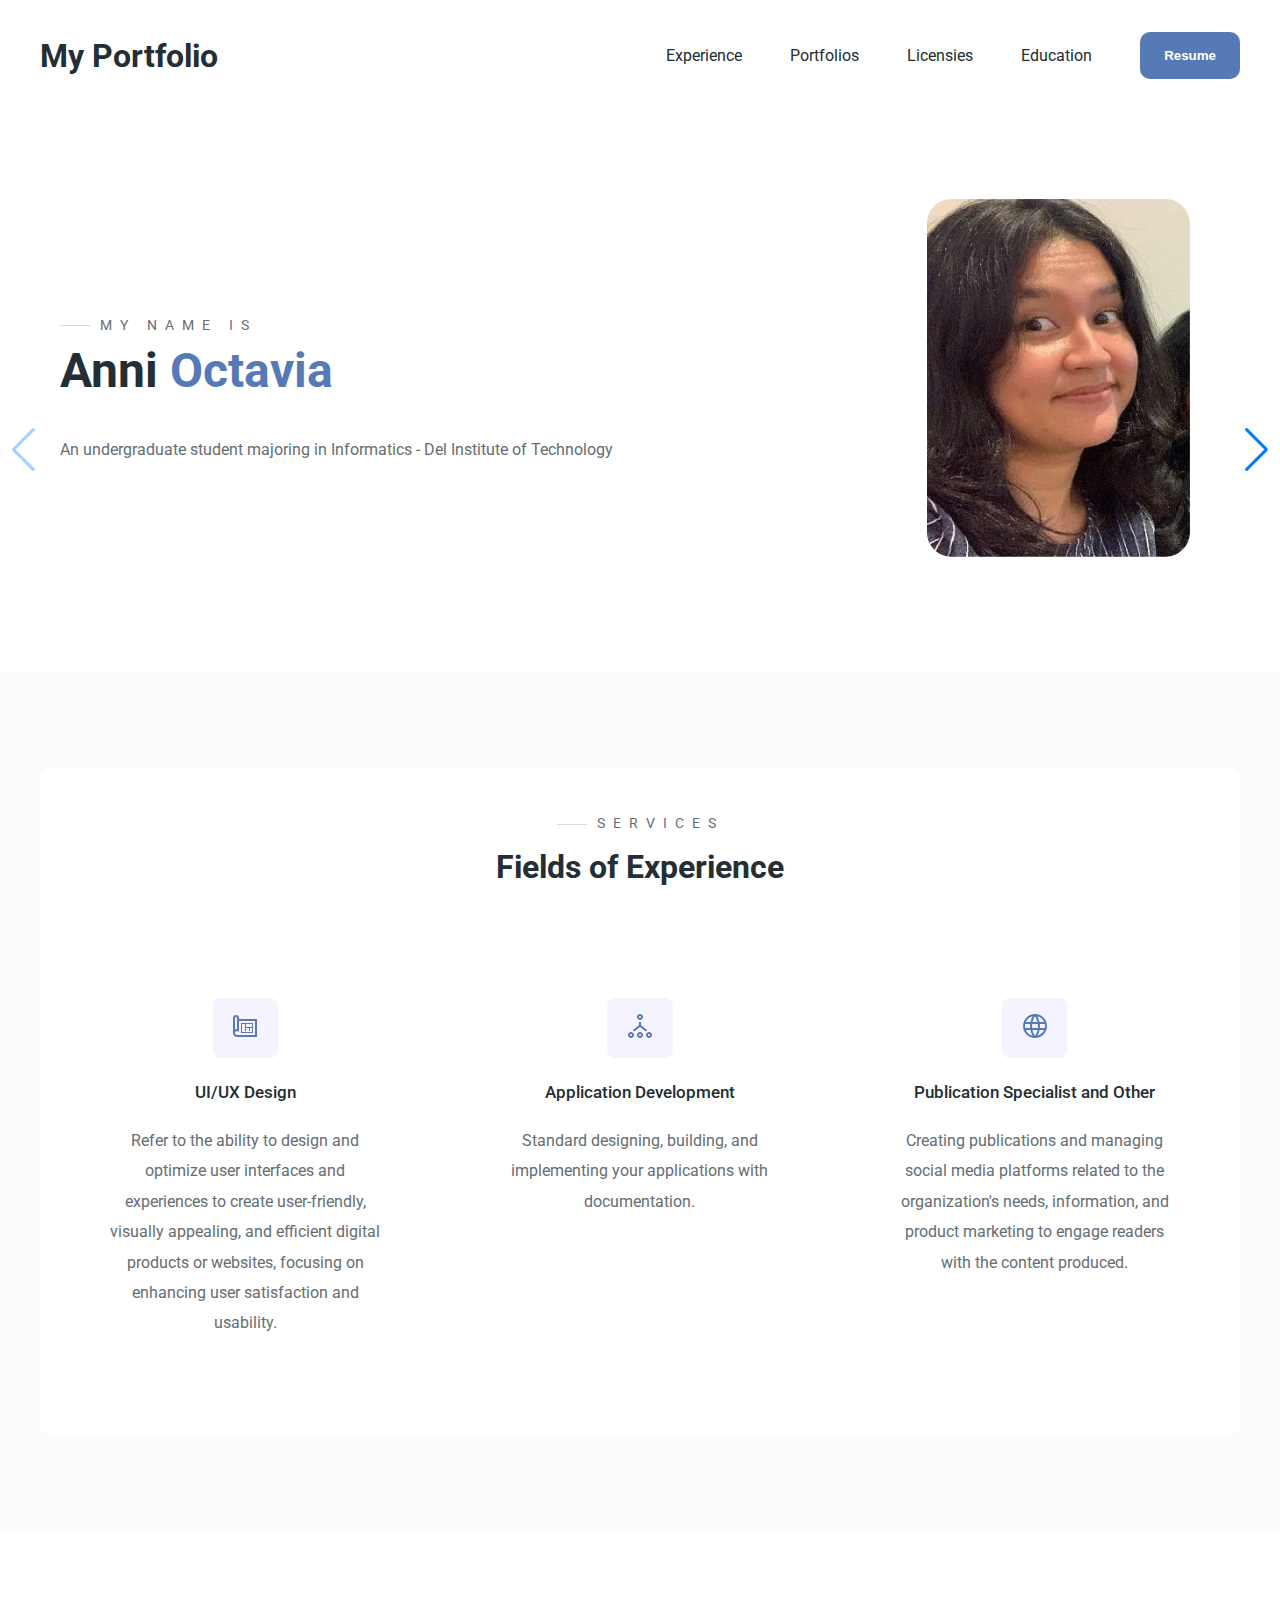
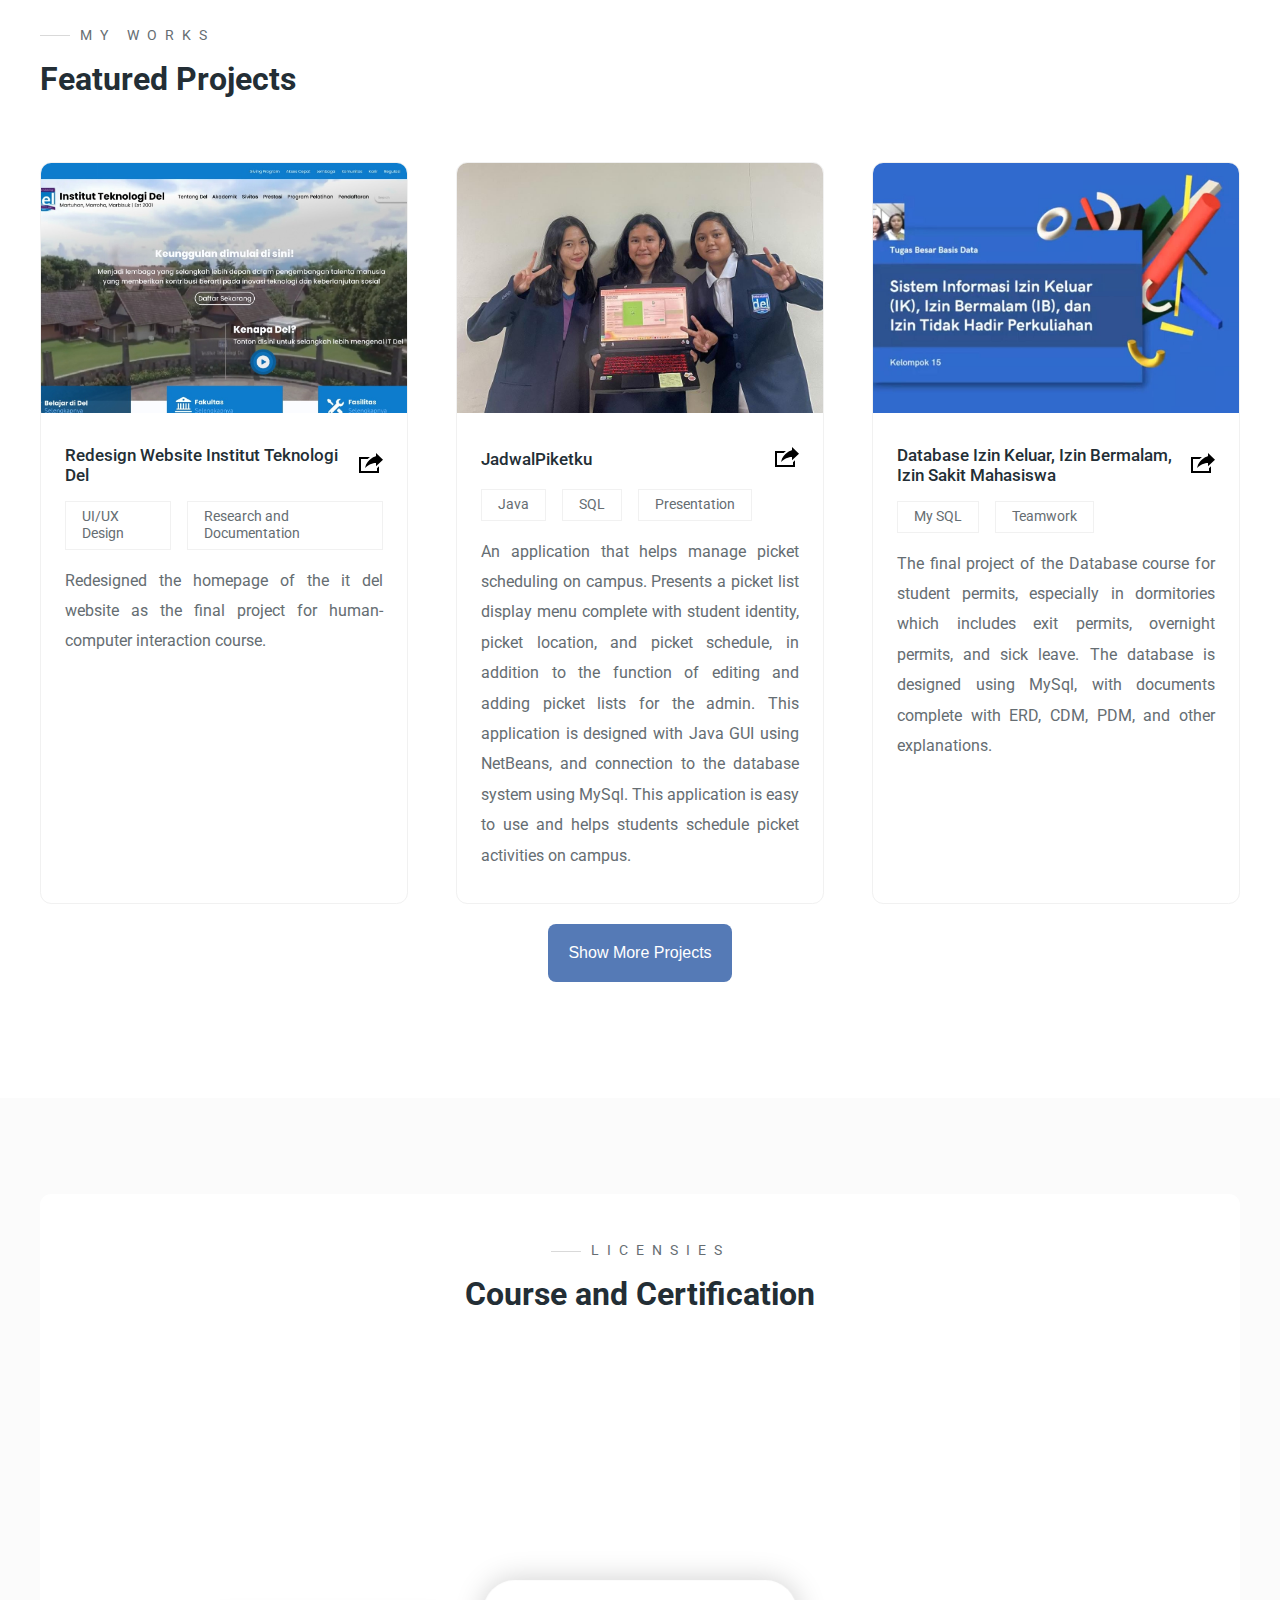
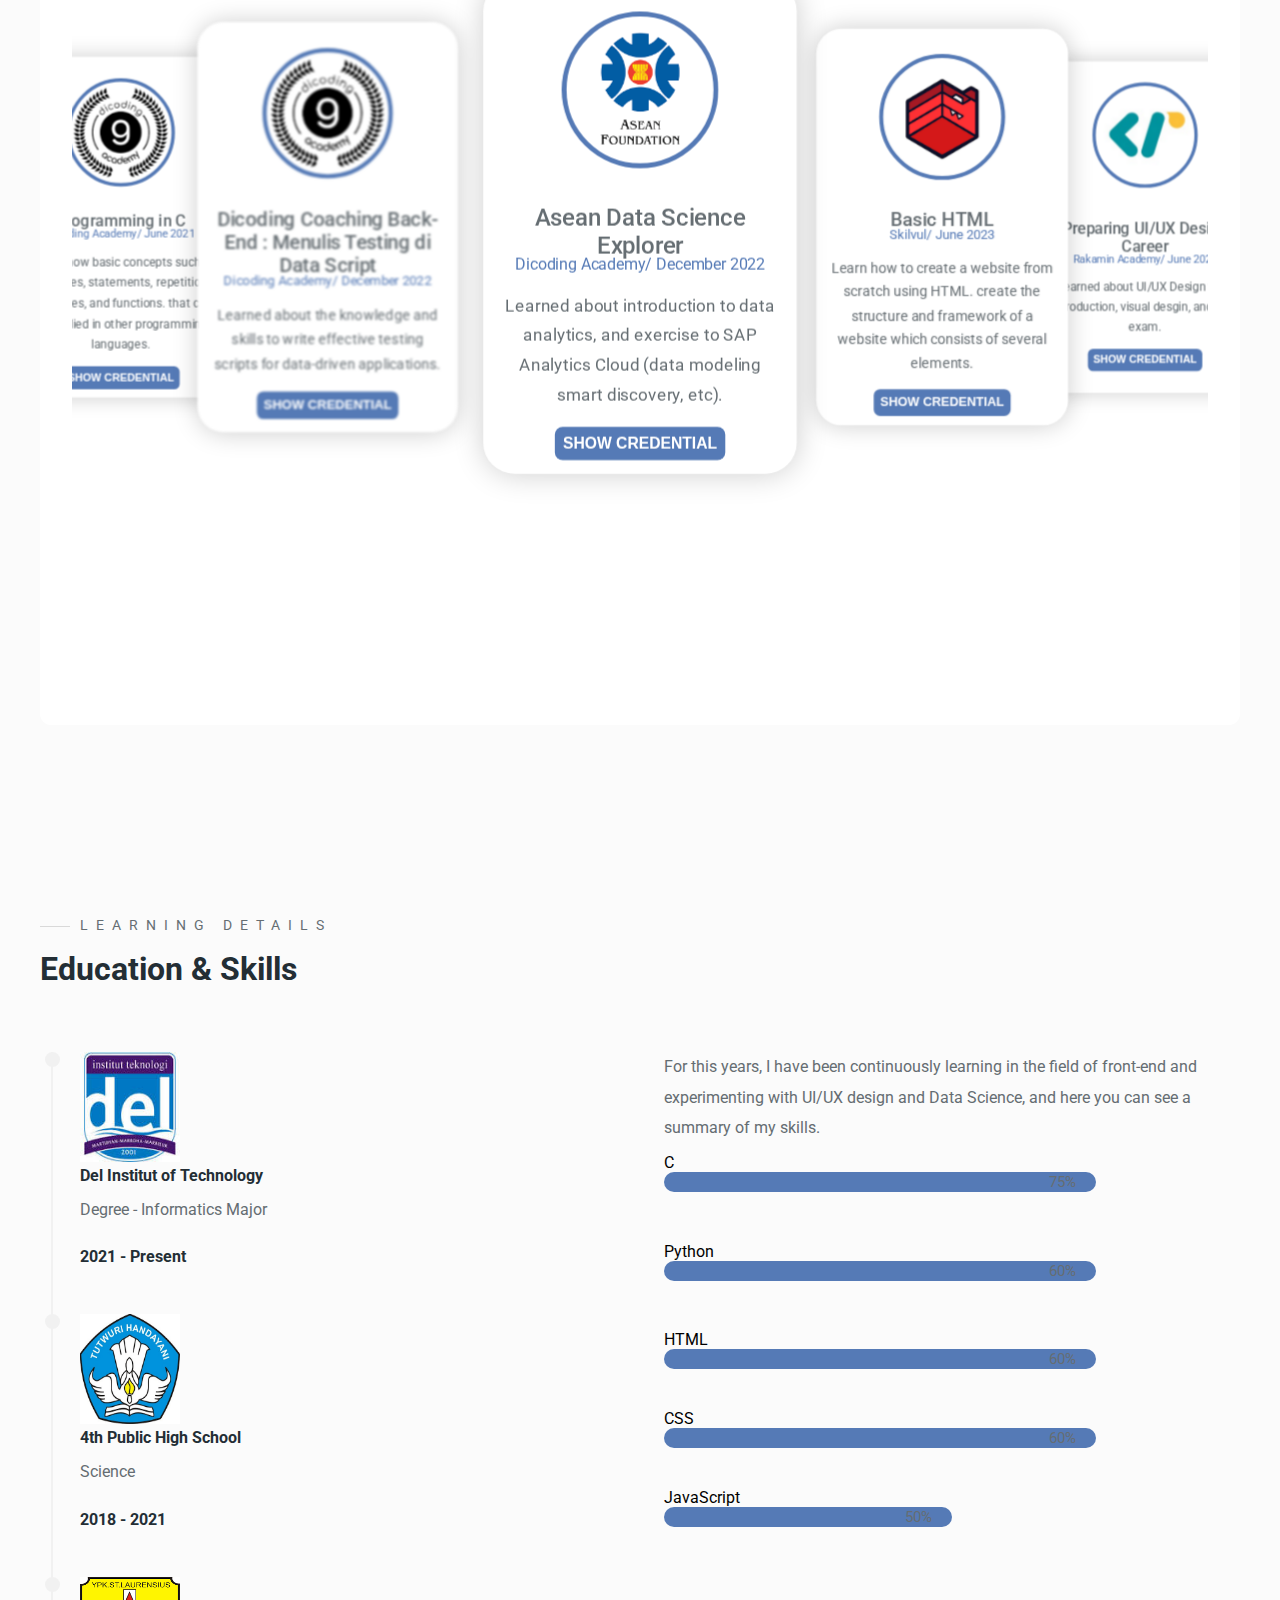
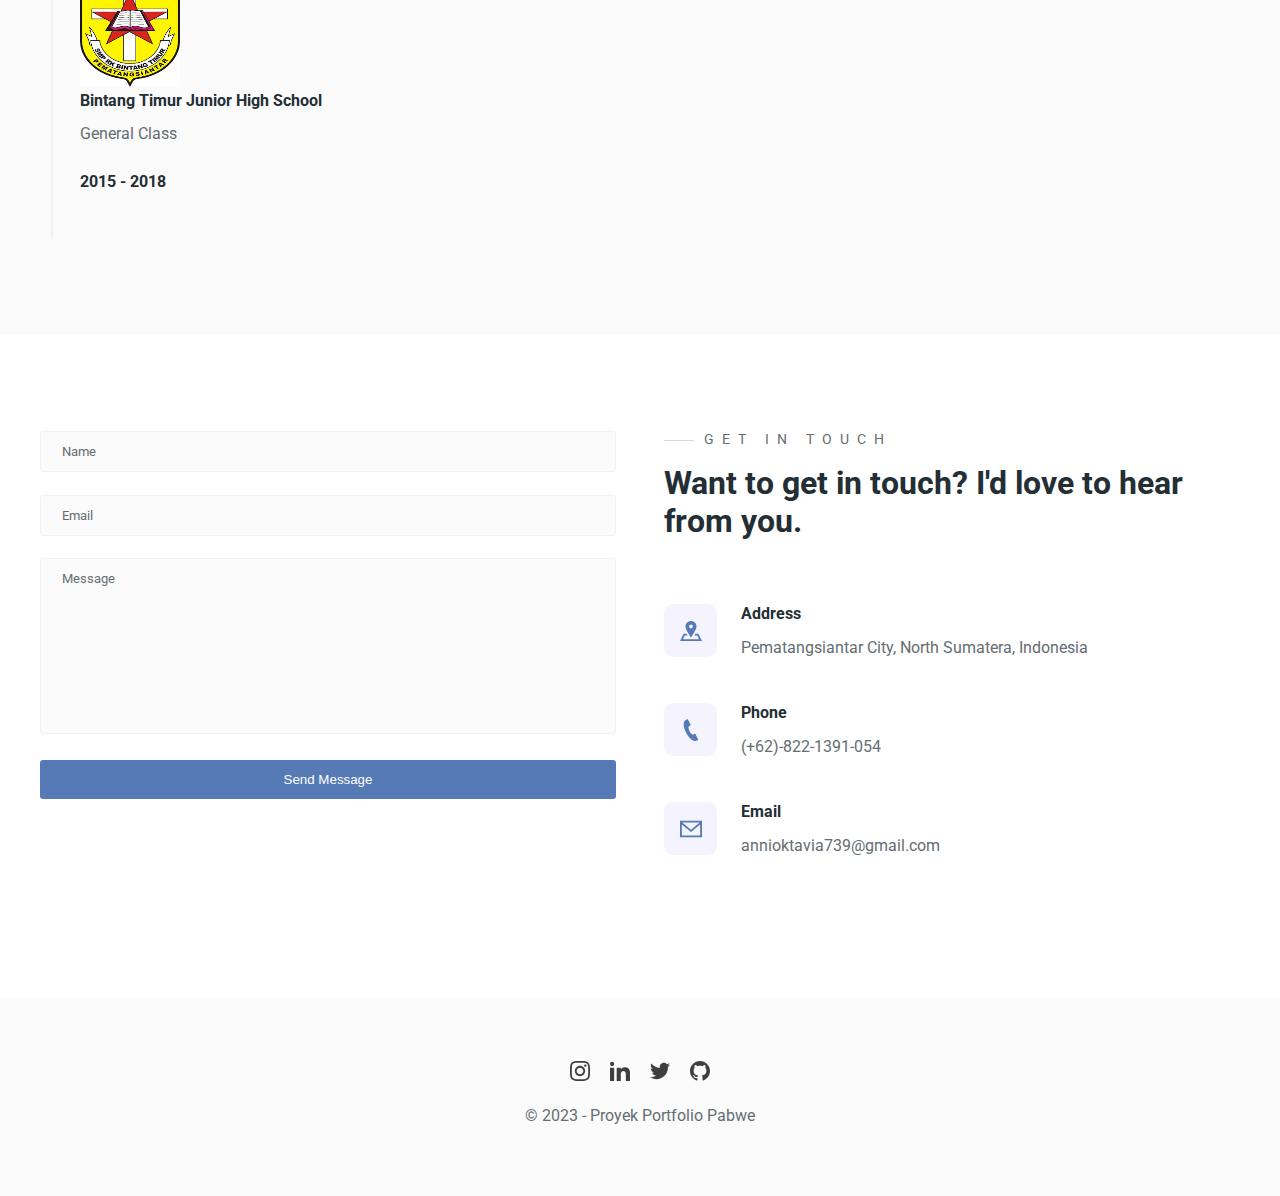
==== commit 2346d13c: "UpdatePortfolio" ====
--- a/index.html
+++ b/index.html
@@ -51,7 +51,7 @@
                 <h3 class="pre-title">My name is</h3>
                 <h1 class="hero-name">Anni <span id="typed-name"> Octavia Simorangkir</span></h1>
                 <p>
-                  An Undergraduate student of Informatics Major - Del Institute of Technology
+                  An undergraduate student majoring in Informatics - Del Institute of Technology
                 </p>
               </div>
               <div class="hero-right">
@@ -553,8 +553,7 @@
             <p>
               For this years, I have been continuously learning in the field of
               front-end and experimenting with UI/UX design and Data Science,
-              and here you can see a summary of my skills. Field of front-end
-              and other experimenting.
+              and here you can see a summary of my skills. 
             </p>
             <div class="skills-area">
               <div class="skill">
--- a/styles/style.css
+++ b/styles/style.css
@@ -225,9 +225,8 @@
 }
 
 .hero-left p {
-  text-align: justify;
   flex: 1;
-  padding: 20px;
+  padding: 20px 0 0 0;
   text-align: left;
 }
 
@@ -248,6 +247,12 @@
   text-align: right;
 }
 
+.hero-right p {
+  flex: 1;
+  padding: 20px 0 0 0;
+  text-align: left;
+  text-align: justify;
+}
 .swiper-pagination .swiper-pagination-bullet {
   width: 10px;
   height: 10px;
